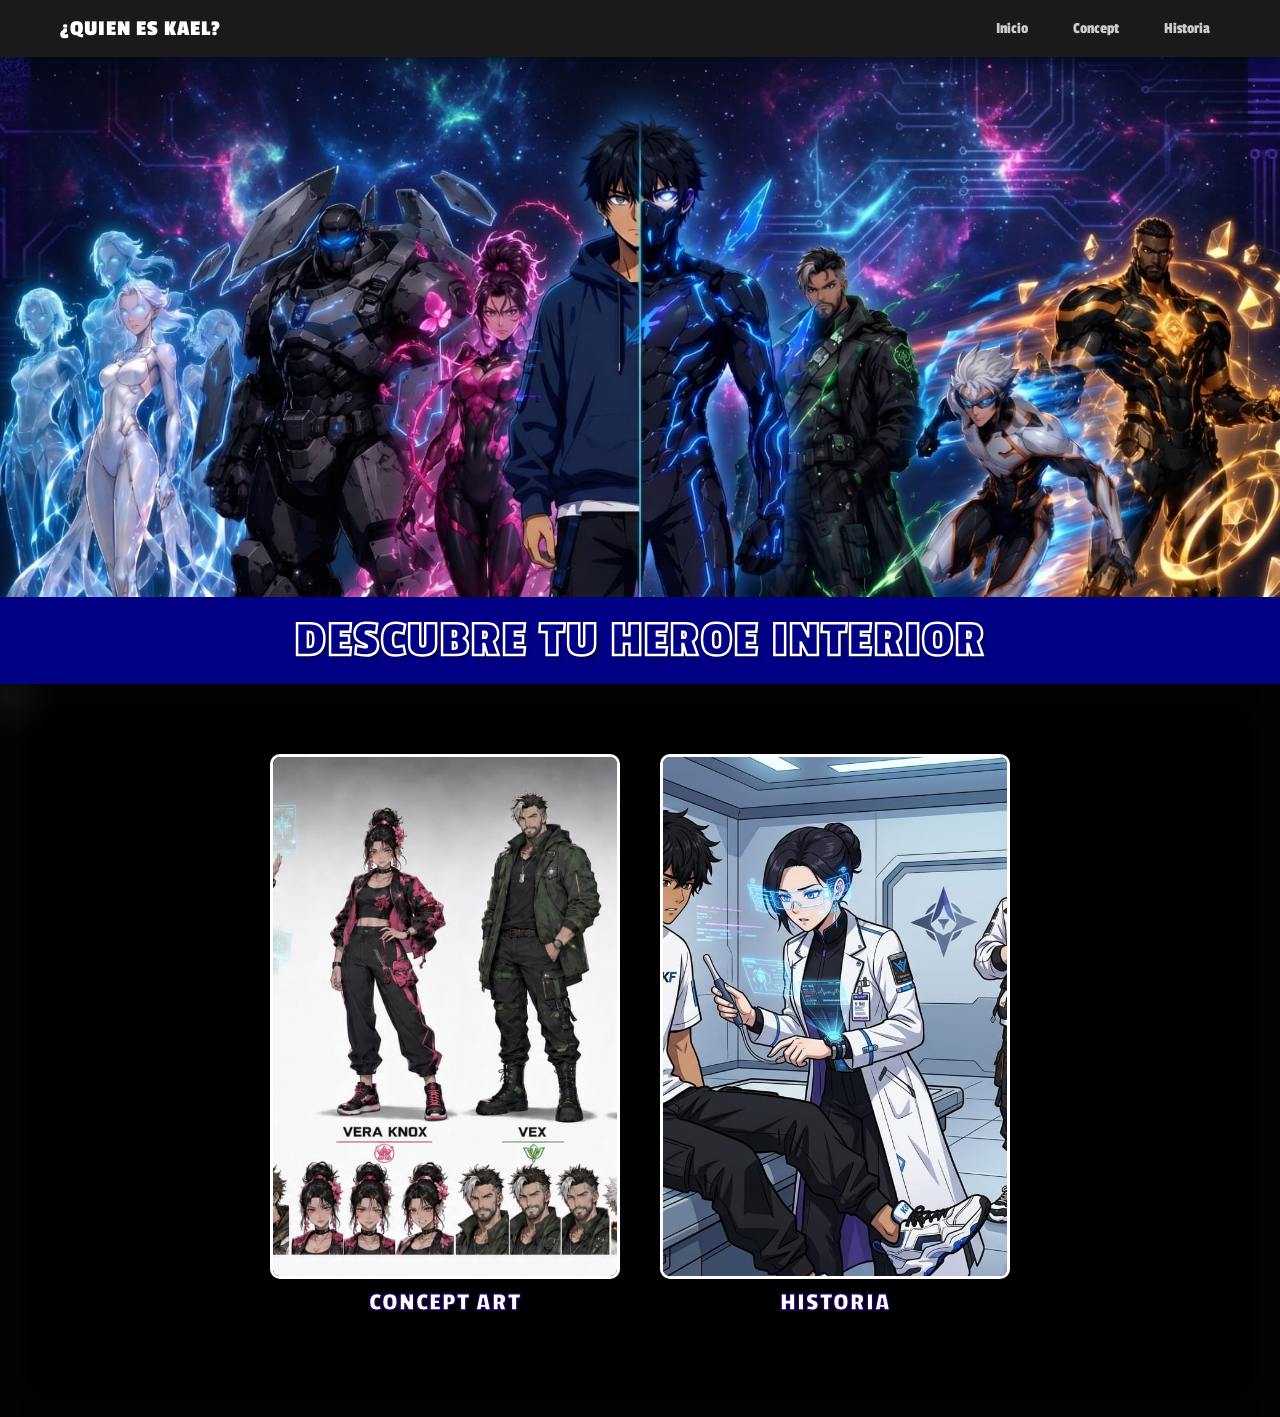
==== index.html @ 36eebc5d "Fix HTML structure and correct tag formatting" ====
<!DOCTYPE html>
<html lang="es-MX">
<head>
    <meta charset="UTF-8">
    <meta name="viewport" content="width=device-width, initial-scale=1.0">
    <title>FORMA BASE</title>
    
    <link rel="stylesheet" href="styles.css">

    <link rel="preconnect" href="https://fonts.googleapis.com">
    <link rel="preconnect" href="https://fonts.gstatic.com" crossorigin>
    <link href="https://fonts.googleapis.com/css2?family=Passion+One:wght@400;700&display=swap" rel="stylesheet">
</head>
<!-- Barra de navegación superior -->
    <header class="main-navbar">
        <div class="nav-container">
            <div class="nav-logo">
                <a href="index.html">¿QUIEN ES KAEL?</a>
            </div>
            <nav class="nav-links">
                <a href="index.html" class="nav-item">Inicio</a>
                <a href="concept.html" class="nav-item">Concept</a>
                <a href="historia.html" class="nav-item">Historia</a>
            </nav>
        </div>
    </header>
<body>

    <main>
        <section class="kos-hero">
            <img class="kos-hero-bg" src="images/portada.jpeg" alt="Kenia Os">
            
    
        </section>

        <div class="kos-banner">
            <h2>DESCUBRE TU HEROE INTERIOR</h2>
        </div>

        <section class="kos-menu-section">
            <img class="kos-blur-bg" src="images/fondo.jpeg" alt="" aria-hidden="true">
            
            <div class="kos-grid">
                <!-- Tarjeta 1 (Imagen arriba, Texto abajo) -->
                <a href="Concept.html" class="kos-card">
                    <div class="kos-card-img">
                        <img src="images/fotoconcept.jpeg" alt="Concept Art">
                    </div>
                    <h3>CONCEPT ART</h3>
                </a>
                
                <a href="historia.html" class="kos-card">
                    <div class="kos-card-img">
                        <img src="images/fotohistoria.jpeg" alt="Historia">
                    </div>
                    <h3>HISTORIA</h3>
                </a>
                
            </div>
        </section>
    </main>


    <!-- Contenedor flotante para la imagen en pantalla completa -->
    <div id="gallery-lightbox" class="lightbox">
        <span class="lightbox-close">&times;</span>
        <img id="lightbox-img" src="" alt="Imagen ampliada">
    </div>

    <!-- Enlace al script de funcionamiento -->
    <script src="script.js"></script>
</body>
</body>
</html>
---- styles.css ----
/* ==========================================================================
   1. VARIABLES, RESET Y CONFIGURACIÓN BASE
   ========================================================================== */
:root {
    --kos-red: #020084; 
    --kos-dark-red: #1b005a;
    --kos-font: 'Passion One', impact, sans-serif;
}

* {
    margin: 0;
    padding: 0;
    box-sizing: border-box;
}

body {
    background-color: #000000;
    font-family: var(--kos-font);
    overflow-x: hidden;
}
/* ==========================================================================
   BARRA DE NAVEGACIÓN SUPERIOR (NAVBAR)
   ========================================================================== */
.main-navbar {
    background-color: #1a1a1a; /* Un tono oscuro elegante */
    position: sticky; /* Se queda fija arriba al hacer scroll */
    top: 0;
    left: 0;
    width: 100%;
    z-index: 1000; /* Asegura que quede por encima de las imágenes, pero abajo del Lightbox */
    box-shadow: 0 2px 10px rgba(0, 0, 0, 0.3);
}

.nav-container {
    max-width: 1200px;
    margin: 0 auto;
    padding: 15px 20px;
    display: flex;
    justify-content: space-between; /* Alinea logo a la izquierda y enlaces a la derecha */
    align-items: center;
}

.nav-logo a {
    color: #ffffff;
    font-size: 1.4rem;
    font-weight: bold;
    text-decoration: none;
    letter-spacing: 1px;
    transition: color 0.3s ease;
}

.nav-logo a:hover {
    color: #ff4757; /* Cambia al color acento de tu web */
}

.nav-links {
    display: flex;
    gap: 25px; /* Separación entre los botones */
}

.nav-item {
    color: #cccccc;
    text-decoration: none;
    font-size: 1rem;
    font-weight: 500;
    padding: 5px 10px;
    transition: all 0.3s ease;
    position: relative;
}

/* Efecto Hover: Cambia de color */
.nav-item:hover {
    color: #ffffff;
}

/* Indicador visual para la página activa o al pasar el cursor */
.nav-item::after {
    content: '';
    position: absolute;
    width: 0;
    height: 2px;
    bottom: 0;
    left: 10px;
    background-color: #ff4757; /* Color de la línea inferior */
    transition: width 0.3s ease;
}

.nav-item:hover::after,
.nav-item.active::after {
    width: calc(100% - 20px);
}

.nav-item.active {
    color: #ffffff;
}

/* Ajuste para pantallas pequeñas */
@media (max-width: 600px) {
    .nav-container {
        flex-direction: column;
        gap: 10px;
        padding: 10px;
    }
    .nav-links {
        gap: 15px;
    }
}
/* ==========================================================================
   2. SECCIÓN PORTADA (HERO) - INDEX
   ========================================================================== */
.kos-hero {
    position: relative;
    width: 100%;
    height: 60vh; 
    min-height: 400px;
    display: flex;
    align-items: center;
    overflow: hidden;
}

.kos-hero-bg {
    position: absolute;
    top: 0;
    left: 0;
    width: 100%;
    height: 100%;
    object-fit: cover;
    object-position: center top;
    z-index: 1;
}

.kos-vertical-title {
    position: relative;
    z-index: 2;
    display: flex;
    flex-direction: column;
    margin-left: 8%;
    font-size: clamp(3rem, 6vw, 5rem);
    color: var(--kos-red);
    line-height: 0.8;
    text-shadow: 2px 2px 5px rgba(0, 0, 0, 0.8); 
}

/* ==========================================================================
   3. SECCIÓN CINTILLO (BANNER)
   ========================================================================== */
.kos-banner {
    background-color: var(--kos-red);
    padding: 15px 20px;
    text-align: center;
}

.kos-banner h2 {
    font-size: clamp(2rem, 4vw, 3.5rem);
    color: var(--kos-red); 
    -webkit-text-stroke: 2.5px #ffffff; 
    letter-spacing: 2px;
    margin: 0;
    text-shadow: 3px 3px 5px rgba(0, 0, 0, 0.4);
}

/* ==========================================================================
   4. SECCIÓN TARJETAS DE MENÚ (GRID DE 2 COLUMNAS)
   ========================================================================== */
.kos-menu-section {
    position: relative;
    padding: 60px 20px 100px;
    min-height: 60vh;
    display: flex;
    justify-content: center;
    align-items: center; 
    overflow: hidden;
}

.kos-grid {
    position: relative;
    z-index: 10;
    display: grid;
    grid-template-columns: repeat(2, minmax(250px, 350px)); /* Modificado a 2 columnas fijas */
    gap: 40px; 
    justify-content: center; /* Centra las tarjetas en la pantalla */
    align-items: start; 
    max-width: 1100px;
    width: 100%;
}

.kos-blur-bg {
    position: absolute;
    top: 0;
    left: 0;
    width: 100%;
    height: 100%;
    object-fit: cover;
    filter: blur(20px); 
    opacity: 0.7;
    z-index: 1;
}

.kos-card {
    display: flex;
    flex-direction: column;
    align-items: center;
    text-decoration: none;
    transition: transform 0.3s ease;
}

.kos-card:hover {
    transform: translateY(-8px);
}

.kos-card.card-down {
    margin-top: 40px; 
}

.kos-card-img {
    width: 100%;
    aspect-ratio: 2 / 3;
    border: 3px solid #ffffff;
    border-radius: 10px;
    overflow: hidden;
    margin: 10px 0; 
    box-shadow: 0px 10px 20px rgba(0, 0, 0, 0.5);
}

.kos-card-img img {
    width: 100%;
    height: 100%;
    object-fit: cover;
    transition: transform 0.4s ease;
}

.kos-card:hover .kos-card-img img {
    transform: scale(1.05);
}

.kos-card h3 {
    font-size: clamp(1.5rem, 2vw, 2rem);
    color: #ffffff;
    -webkit-text-stroke: 1.5px var(--kos-dark-red); 
    letter-spacing: 1px;
    margin: 0;
    text-shadow: 2px 2px 4px rgba(0,0,0,0.5); 
}

/* ==========================================================================
   5. BOTONES DE NAVEGACIÓN COMUNES (HOME)
   ========================================================================== */
.home-button, .home-button-corner {
    position: absolute;
    top: 25px;
    right: 30px;
    z-index: 100;
    transition: transform 0.3s ease;
}

.home-button:hover, .home-button-corner:hover {
    transform: scale(1.1);
}

.discography-page .home-button {
    position: absolute;
    top: 30px;
    right: 30px;
    z-index: 20;
}

/* ==========================================================================
   6. SECCIÓN: GALERÍA (PÁGINA ANTERIORMENTE DE HISTORIA)
   ========================================================================== */
body.history-page {
    background-color: #fdf9f9; /* Cambiar a #000000 si deseas la galería con fondo negro */
    position: relative;
}

.history-hero {
    width: 100%;
    height: 35vh; 
    min-height: 250px;
    overflow: hidden;
    background-color: #000;
}

.history-hero img {
    width: 100%;
    height: 100%;
    object-fit: cover; 
    object-position: center center; 
}

.history-title {
    font-family: 'Montserrat', sans-serif;
    font-weight: 800;
    font-size: clamp(1.8rem, 4vw, 2.5rem);
    color: var(--kos-red);
    margin-bottom: 40px;
    letter-spacing: 1px;
}

/* NUEVO: Cuadrícula organizada para las 12 imágenes (3 columnas x 4 filas) */
.gallery-container {
    display: grid;
    grid-template-columns: repeat(3, 1fr); 
    gap: 25px; 
    padding: 40px 20px;
    max-width: 1100px;
    margin: 0 auto;
}

.gallery-item {
    width: 100%;
    aspect-ratio: 1 / 1; 
    overflow: hidden;
    border: 3px solid var(--kos-red); 
    border-radius: 10px;
    box-shadow: 0px 8px 15px rgba(0, 0, 0, 0.3);
}

.gallery-item img {
    width: 100%;
    height: 100%;
    object-fit: cover; 
    transition: transform 0.3s ease;
}

.gallery-item:hover img {
    transform: scale(1.06); 
}

/* ==========================================================================
   7. SECCIÓN: DISCOGRAFÍA (MENÚ DE ÁLBUMES)
   ========================================================================== */
body.discography-page {
    margin: 0;
    padding: 0;
    height: 100vh; 
    width: 100vw;
    background-color: #0a0a0a;
    display: flex;
    justify-content: center;
    align-items: center;
    overflow: hidden; 
    position: relative;
}

.disco-bg {
    position: absolute;
    top: 0;
    left: 0;
    width: 100%;
    height: 100%;
    object-fit: cover;
    object-position: 50% 15%; 
    opacity: 0.55; 
    z-index: 1;
}

.deco-squizzle {
    position: absolute;
    z-index: 5;
    pointer-events: none; 
    width: clamp(100px, 20vw, 250px);
}

.deco-top-left { top: 30px; left: 30px; }
.deco-bottom-right { bottom: 30px; right: 30px; }

.album-menu {
    position: relative;
    z-index: 10;
    display: flex;
    flex-direction: column;
    gap: clamp(10px, 2.5vh, 25px); 
    align-items: center;
    justify-content: center;
    height: 100%;
    width: 100%;
    padding: 20px;
}

.album-link {
    display: block;
    transition: transform 0.3s ease, filter 0.3s ease;
}

.album-link img {
    width: clamp(250px, 45vw, 480px); 
    height: auto;
    max-height: 18vh; 
    object-fit: contain;
    filter: drop-shadow(0px 10px 15px rgba(0, 0, 0, 0.8)); 
}

.album-link:hover {
    transform: scale(1.1);
    filter: drop-shadow(0px 0px 15px rgba(255, 255, 255, 0.4)); 
}

/* ==========================================================================
   8. PLANTILLA MAESTRA DE DETALLE DE ÁLBUMES
   ========================================================================== */
body.album-master-page {
    background-color: #050505;
    background-image: url('images/fondo_estrellas.jpg'); 
    background-size: cover;
    background-position: center;
    background-attachment: fixed; 
    color: #ffffff;
    font-family: 'Montserrat', sans-serif;
    margin: 0;
    padding: 0;
    min-height: 100vh;
    position: relative;
}

.album-bg {
    position: fixed; 
    top: 0;
    left: 0;
    width: 100vw;
    height: 100vh;
    object-fit: cover;
    object-position: 50% 15%;
    z-index: 0; 
    opacity: 0.6; 
    pointer-events: none; 
}

.album-detail-container {
    position: relative;
    z-index: 10; 
    max-width: 900px;
    margin: 0 auto;
    padding: 60px 20px 80px;
    display: flex;
    flex-direction: column;
    align-items: center;
}

.album-logo-wrapper {
    margin-bottom: 25px;
}

.album-logo-wrapper img {
    width: clamp(200px, 30vw, 350px);
    height: auto;
    filter: drop-shadow(0px 5px 15px rgba(255, 255, 255, 0.2)); 
}

.album-lead-text {
    font-size: clamp(1.1rem, 2.5vw, 1.4rem);
    font-weight: 800;
    text-align: center;
    max-width: 750px;
    margin-bottom: 60px;
    line-height: 1.5;
    text-shadow: 2px 2px 4px rgba(0, 0, 0, 0.8);
}

.album-info-grid {
    display: grid;
    grid-template-columns: 1fr 1fr; 
    gap: 50px 60px; 
    align-items: center;
    width: 100%;
}

.info-text p {
    font-size: 1.05rem;
    line-height: 1.7;
    text-align: justify;
    font-weight: 500;
    margin: 0;
}

.info-image {
    display: flex;
    justify-content: center;
}

.info-image.bordered img {
    width: 100%;
    max-width: 380px;
    border-radius: 15px;
    border: 3px solid #ffffff;
    box-shadow: 0 10px 20px rgba(0, 0, 0, 0.5);
}

.info-image.transparent img {
    width: 100%;
    max-width: 250px; 
    filter: drop-shadow(0 10px 15px rgba(0, 0, 0, 0.5));
}

/* ==========================================================================
   9. SECCIÓN TOP CANCIONES (DENTRO DE ÁLBUMES)
   ========================================================================== */
.album-top-tracks {
    width: 100%;
    max-width: 800px;
    margin-top: 80px; 
    background-color: rgba(0, 0, 0, 0.4); 
    border-radius: 15px;
    padding: 40px;
    border: 1px solid rgba(255, 255, 255, 0.1);
    backdrop-filter: blur(10px); 
    -webkit-backdrop-filter: blur(10px);
}

.tracks-heading {
    font-family: var(--kos-font);
    font-size: clamp(2rem, 4vw, 3rem);
    color: #00d2ff; 
    margin-bottom: 5px;
    letter-spacing: 1px;
    text-align: center;
}

.tracks-subtitle {
    font-size: 0.9rem;
    color: #aaaaaa;
    text-align: center;
    margin-bottom: 30px;
    font-style: italic;
}

.track-list {
    display: flex;
    flex-direction: column;
    gap: 10px; 
}

.track-item {
    display: flex;
    justify-content: space-between; 
    align-items: center;
    padding: 15px 20px;
    border-radius: 8px;
    text-decoration: none; 
    transition: background-color 0.3s ease, transform 0.2s ease;
}

.track-item:hover {
    background-color: rgba(255, 255, 255, 0.08); 
    transform: scale(1.02); 
}

.track-left {
    display: flex;
    align-items: center;
    gap: 20px;
}

.track-number {
    font-family: var(--kos-font);
    font-size: 1.5rem;
    color: #00d2ff; 
    width: 25px; 
    text-align: right;
}

.track-name {
    font-weight: 700;
    font-size: 1.1rem;
    color: #ffffff;
}

.track-right {
    font-weight: 600;
    font-size: 1rem;
    color: #cccccc;
}

.track-views {
    letter-spacing: 0.5px;
}

/* ==========================================================================
   10. SECCIÓN: PRODUCTOS (MERCH)
   ========================================================================== */
body.products-page {
    margin: 0;
    padding: 0;
    background-color: #000000;
    min-height: 100vh;
    overflow-x: hidden; 
}

.products-container {
    display: flex;
    flex-direction: column;
    width: 100%;
    height: 100vh; 
    min-height: 800px; 
}

.product-banner {
    position: relative;
    flex: 1; 
    display: flex;
    align-items: center;
    text-decoration: none;
    transition: filter 0.3s ease;
}

.product-banner:hover {
    filter: brightness(1.15); 
}

.bg-blue { background: linear-gradient(to bottom, #00173d 0%, #0072ff 50%, #000a1a 100%); }
.bg-grey { background: linear-gradient(to bottom, #111111 0%, #8a8a8a 50%, #050505 100%); }
.bg-red { background: linear-gradient(to bottom, #3a0000 0%, #d40000 50%, #1a0000 100%); }
.bg-darkred { background: linear-gradient(to bottom, #1a0000 0%, #600000 50%, #0a0000 100%); }

.product-title {
    font-family: var(--kos-font);
    font-size: clamp(3rem, 7vw, 6.5rem);
    color: #ffffff;
    text-decoration: underline;
    text-underline-offset: 10px;
    text-decoration-thickness: 6px;
    z-index: 2;
    margin: 0;
    text-shadow: 2px 5px 15px rgba(0, 0, 0, 0.7); 
}

.title-left { margin-left: 15%; margin-right: auto; }
.title-right { margin-right: 15%; margin-left: auto; }

.product-img {
    position: absolute;
    height: 130%; 
    z-index: 10; 
    object-fit: contain;
    transition: transform 0.4s ease;
    filter: drop-shadow(0px 15px 20px rgba(0, 0, 0, 0.8)); 
    pointer-events: none; 
}

.product-banner:hover .product-img {
    transform: scale(1.08) rotate(2deg); 
}

.img-left { left: 8%; top: -15%; }
.img-right { right: 8%; top: -15%; }

.img-kkarma-back {
    right: 2%; 
    top: -15%;
    z-index: 10; 
}

.img-kkarma-front {
    right: 18%; 
    top: -5%; 
    z-index: 11; 
    height: 120%; 
}

/* ==========================================================================
   11. SECCIÓN: CONCIERTOS (TOUR)
   ========================================================================== */
body.conciertos-page {
    margin: 0;
    padding: 0;
    background-color: #000000;
    min-height: 100vh;
    display: flex;
    align-items: center;
    justify-content: center;
    overflow-x: hidden;
}

.conciertos-bg {
    position: fixed;
    top: 0;
    left: 0;
    width: 100vw;
    height: 100vh;
    object-fit: cover;
    object-position: center; 
    z-index: 0;
    opacity: 0.65; 
    pointer-events: none;
}

.conciertos-container {
    position: relative;
    z-index: 10;
    display: flex;
    flex-wrap: wrap;
    width: 100%;
    max-width: 1300px;
    padding: 60px 40px;
    align-items: center;
    justify-content: space-between;
    gap: 60px;
}

.fechas-list {
    flex: 1.5; 
    min-width: 320px;
}

.fechas-list ul {
    list-style-type: disc;
    padding-left: 20px;
    margin: 0;
}

.fechas-list li {
    font-family: 'Montserrat', sans-serif;
    font-weight: 800; 
    font-size: clamp(1.1rem, 2vw, 1.5rem); 
    line-height: 1.4;
    margin-bottom: 10px;
    letter-spacing: 0.5px;
    text-shadow: 2px 2px 6px rgba(0, 0, 0, 1), -1px -1px 4px rgba(0, 0, 0, 0.8);
}

.fechas-list li.past-date { color: #c41c1c; }
.fechas-list li.upcoming-date { color: #ffffff; }

.conciertos-image {
    flex: 1;
    min-width: 300px;
    display: flex;
    justify-content: center;
}

.conciertos-image img {
    width: 100%;
    max-width: 420px;
    border-radius: 18px; 
    border: 4px solid #ffffff; 
    box-shadow: 0px 15px 30px rgba(0, 0, 0, 0.7);
    transition: transform 0.4s ease;
}

.conciertos-image img:hover {
    transform: scale(1.05) rotate(-2deg); 
}

/* ==========================================================================
   12. MEDIA QUERIES (DISEÑO RESPONSIVO UNIFICADO)
   ========================================================================== */

/* Tablets y pantallas medianas (hasta 900px) */
@media (max-width: 900px) {
    .kos-grid {
        grid-template-columns: repeat(2, 1fr); 
        gap: 40px;
    }
    .conciertos-container {
        flex-direction: column-reverse; 
        padding: 80px 20px 40px;
        gap: 40px;
    }
    .fechas-list li {
        font-size: 1.05rem; 
    }
}

/* Dispositivos Móviles Grandes y Medios (hasta 768px) */
@media (max-width: 768px) {
    .gallery-container {
        grid-template-columns: 1fr; /* La galería pasa a una sola columna en móvil */
        gap: 20px;
    }
    .album-info-grid {
        grid-template-columns: 1fr; 
        gap: 40px;
    }
    .info-text p {
        text-align: center; 
    }
    .products-container {
        height: auto; 
        min-height: 100vh;
    }
    .product-banner {
        height: 25vh; 
        min-height: 200px;
    }
    .title-left { margin-left: 5%; }
    .title-right { margin-right: 5%; }
    .product-title {
        text-underline-offset: 4px;
        text-decoration-thickness: 3px;
    }
    .product-img {
        height: 110%; 
    }
    .img-left { left: 2%; }
    .img-right { right: 2%; }
    .img-kkarma-back { right: -5%; height: 100%; }
    .img-kkarma-front { right: 12%; height: 100%; }
}

/* Celulares Pequeños (hasta 500px / 600px) */
@media (max-width: 600px) {
    .kos-hero {
        height: 45vh; 
    }
    .kos-grid {
        grid-template-columns: 1fr; 
        gap: 50px;
    }
    .kos-card.card-down {
        margin-top: 0; /* Quita el escalonado en celular */
    }
    .kos-card-img {
        max-width: 320px; 
    }
    .album-top-tracks {
        padding: 30px 15px;
    }
    .track-item {
        padding: 12px 10px;
    }
    .track-name {
        font-size: 0.95rem;
    }
    .track-views {
        font-size: 0.85rem;
    }
}

/* ==========================================================================
   13. EFECTO LIGHTBOX (PANTALLA COMPLETA PARA LA GALERÍA)
   ========================================================================== */
.lightbox {
    display: none; /* Oculto por defecto */
    position: fixed;
    z-index: 2000; /* Por encima de todo */
    top: 0;
    left: 0;
    width: 100vw;
    height: 100vh;
    background-color: rgba(0, 0, 0, 0.9); /* Fondo negro semitransparente */
    justify-content: center;
    align-items: center;
    cursor: zoom-out;
}

/* La imagen ampliada */
.lightbox img {
    max-width: 90vh; /* Controla el ancho máximo */
    max-height: 85vh; /* Controla el alto máximo para que quepa en cualquier pantalla */
    object-fit: contain; /* ¡CLAVE! Muestra la imagen completa sin recortar absolutamente nada */
    border: 3px solid #ffffff;
    border-radius: 8px;
    box-shadow: 0 10px 25px rgba(0, 0, 0, 0.5);
    animation: zoomIn 0.25s ease; /* Efecto suave de apertura */
}

/* Botón de cerrar (X) */
.lightbox-close {
    position: absolute;
    top: 20px;
    right: 30px;
    color: #ffffff;
    font-size: 50px;
    font-family: Arial, sans-serif;
    cursor: pointer;
    transition: transform 0.2s ease;
}

.lightbox-close:hover {
    transform: scale(1.2);
}

/* Animación de entrada */
@keyframes zoomIn {
    from { transform: scale(0.9); opacity: 0; }
    to { transform: scale(1); opacity: 1; }
}

/* ==========================================================================
   DISEÑO EXCLUSIVO DE LA PÁGINA DE HISTORIA (historia.html)
   ========================================================================== */

/* Contenedor General de la Página */
.story-page {
    max-width: 1200px;
    margin: 40px auto;
    padding: 0 20px;
    color: #e0e0e0;
    font-family: 'Segoe UI', Tahoma, Geneva, Verdana, sans-serif;
}

/* --- SECCIÓN 1: TRAMA Y PÓSTER (Dos Columnas) --- */
.story-hero-section {
    display: flex;
    gap: 40px;
    align-items: flex-start;
}

.story-info {
    flex: 1; /* Toma la mayor parte del espacio izquierdo */
}

.story-title {
    font-size: 2.8rem;
    color: #ffffff;
    text-transform: uppercase;
    letter-spacing: 2px;
    margin-bottom: 30px;
    border-left: 5px solid #00d2d3; /* Detalle azul eléctrico como el traje de Kael */
    padding-left: 15px;
}

.story-block {
    margin-bottom: 25px;
}

.story-block h2 {
    font-size: 1.4rem;
    color: #ffffff;
    display: flex;
    align-items: center;
    gap: 10px;
    margin-bottom: 12px;
}

.accent-dot {
    width: 8px;
    height: 8px;
    background-color: #00d2d3;
    border-radius: 50%;
    display: inline-block;
}

.story-block p {
    line-height: 1.7;
    color: #b3b3b3;
    margin-bottom: 15px;
    text-align: justify;
}

/* Columna del Póster */
.story-poster-container {
    flex: 0 0 380px; /* Mantiene el ancho sugerido para la columna en pantallas grandes */
    position: sticky;
    top: 90px;
}

.poster-frame {
    background-color: #151515;
    border: 2px solid #252525;
    border-radius: 12px;
    padding: 10px;
    box-shadow: 0 15px 35px rgba(0, 0, 0, 0.7);
    transition: transform 0.3s ease;
    
    /* Asegura que el contenedor se acople al tamaño real de la imagen */
    width: 100%; 
    height: auto;
}

.poster-frame:hover {
    transform: translateY(-5px);
    border-color: #00d2d3;
}

.poster-frame img {
    width: 100%;        /* Obliga a la imagen a expandirse al ancho total de la caja */
    height: auto;       /* Calcula el alto automáticamente para no deformar tu diseño */
    display: block;
    object-fit: normal; /* Elimina cualquier restricción de escalado previo */
    border-radius: 6px;
}

/* Separador de Secciones */
.section-divider {
    border: 0;
    height: 1px;
    background: linear-gradient(to right, transparent, #252525, #00d2d3, #252525, transparent);
    margin: 50px 0;
}

/* --- SECCIÓN 2: PERSONAJES --- */
.characters-section {
    margin-top: 20px;
}

.section-title {
    font-size: 2rem;
    color: #ffffff;
    text-align: center;
    margin-bottom: 35px;
    position: relative;
}

/* Rejilla de Tarjetas */
.characters-grid {
    display: grid;
    grid-template-columns: repeat(auto-fill, minmax(320px, 1fr));
    gap: 25px;
}

/* Tarjeta de Personaje */
.character-card {
    background-color: #181818;
    border: 1px solid #282828;
    border-radius: 10px;
    padding: 20px;
    display: flex;
    flex-direction: column;
    transition: all 0.3s ease;
}

.character-card:hover {
    transform: scale(1.02);
    box-shadow: 0 8px 20px rgba(0, 0, 0, 0.4);
}

/* Tarjetas Destacadas (Kael y NUL ocupan el doble de ancho en pantallas grandes) */
.core-character {
    grid-column: span 2;
    border-color: #353535;
    background: linear-gradient(145deg, #181818, #1c1c1c);
}

.antagonist-card {
    border-left: 4px solid #ff4757; /* Detalle rojo para el peligro de NUL */
}

.character-card:not(.core-character) {
    grid-column: span 1;
}

/* Encabezados internos de la tarjeta */
.char-header {
    display: flex;
    justify-content: space-between;
    align-items: center;
    margin-bottom: 15px;
    border-bottom: 1px solid #282828;
    padding-bottom: 10px;
}

.char-header h3 {
    font-size: 1.3rem;
    color: #ffffff;
    margin: 0;
}

.char-header h3 small {
    font-size: 0.85rem;
    color: #888888;
    font-weight: normal;
}

/* Etiquetas/Badges de Roles */
.badge {
    font-size: 0.75rem;
    padding: 4px 10px;
    border-radius: 20px;
    font-weight: bold;
    text-transform: uppercase;
    letter-spacing: 0.5px;
}

.protagonist { background-color: rgba(0, 210, 211, 0.15); color: #00d2d3; border: 1px solid #00d2d3; }
.antagonist { background-color: rgba(255, 71, 87, 0.15); color: #ff4757; border: 1px solid #ff4757; }
.hero { background-color: rgba(255, 255, 255, 0.08); color: #ffffff; }
.support { background-color: rgba(2ffa, 180, 0, 0.15); color: #ffb142; }
.villain { background-color: rgba(165, 94, 234, 0.15); color: #a55eea; }

/* Cuerpo de la tarjeta */
.char-body p {
    font-size: 0.95rem;
    line-height: 1.6;
    color: #aaaaaa;
    margin-bottom: 12px;
}

.char-body strong {
    color: #ffffff;
}

/* --- RESPONSIVIDAD (Ajustes para móviles y tablets) --- */
@media (max-width: 968px) {
    .story-hero-section {
        flex-direction: column;
        align-items: center;
    }
    
    .story-poster-container {
        flex: none;
        width: 100%;
        max-width: 400px;
        position: static;
    }

    .core-character {
        grid-column: span 1; /* En pantallas chicas, todas las tarjetas se adaptan a una sola columna */
    }
}
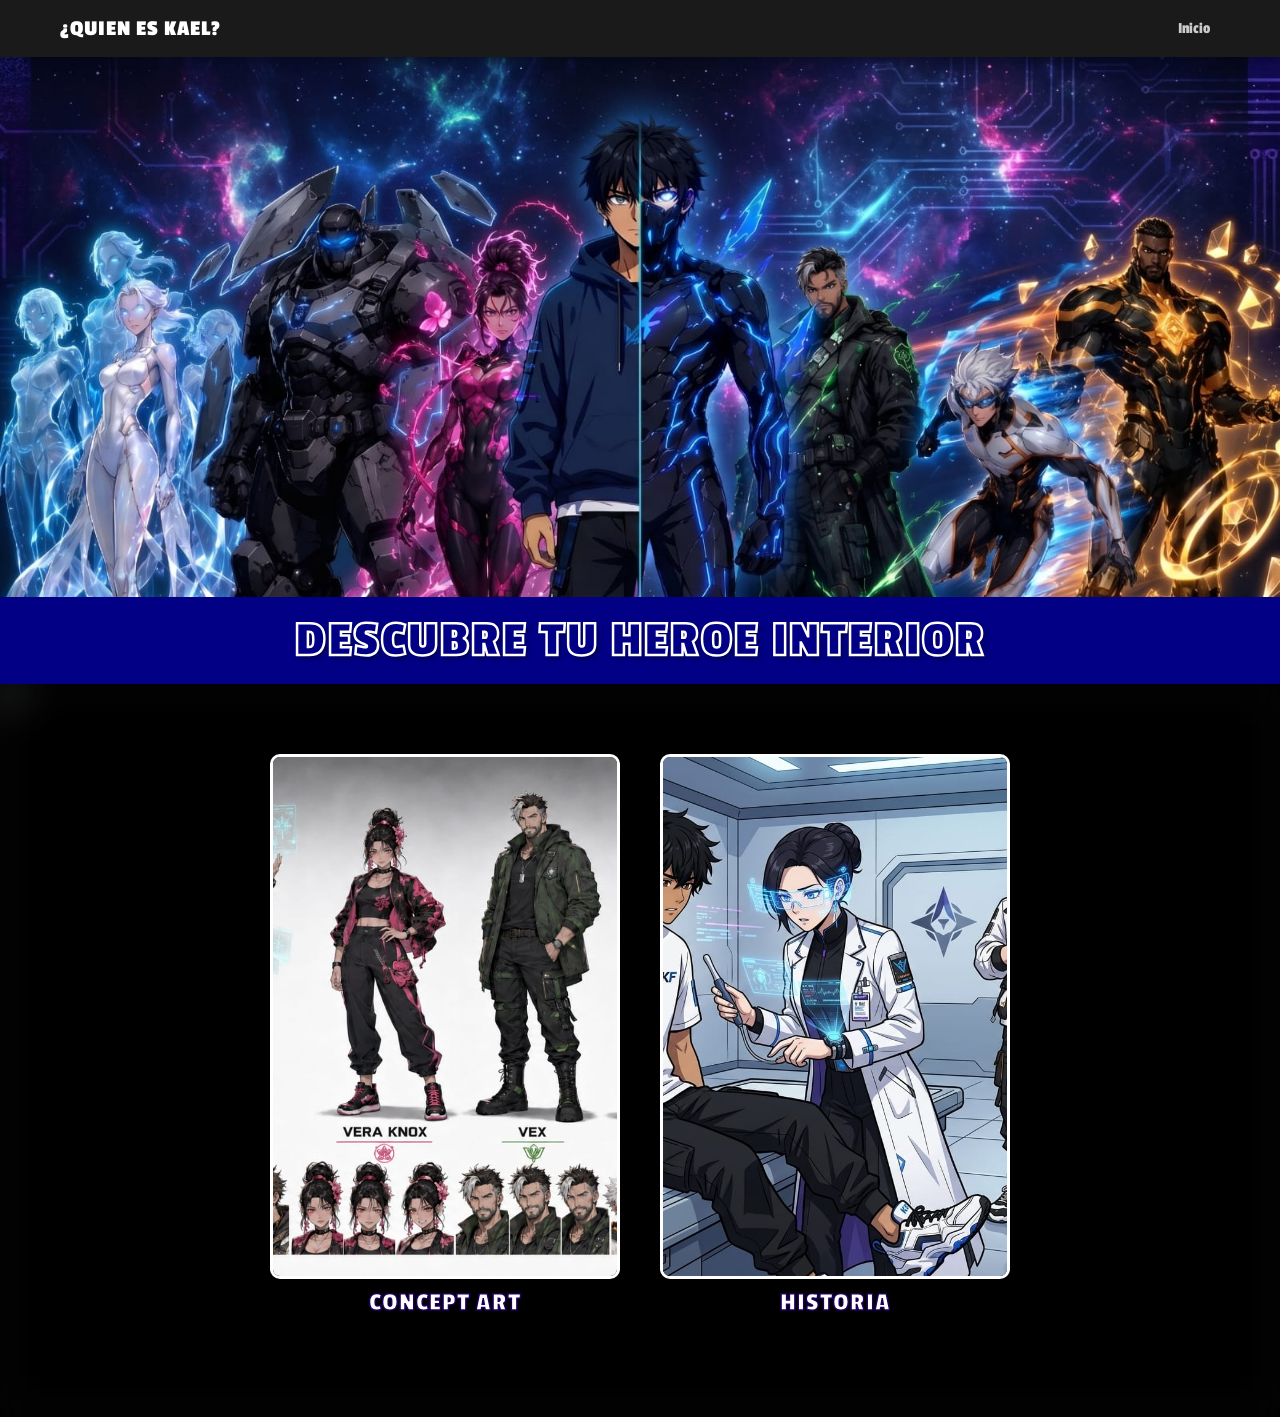
==== commit c8f42618: "con" ====
--- a/index.html
+++ b/index.html
@@ -19,8 +19,6 @@
             </div>
             <nav class="nav-links">
                 <a href="index.html" class="nav-item">Inicio</a>
-                <a href="concept.html" class="nav-item">Concept</a>
-                <a href="historia.html" class="nav-item">Historia</a>
             </nav>
         </div>
     </header>
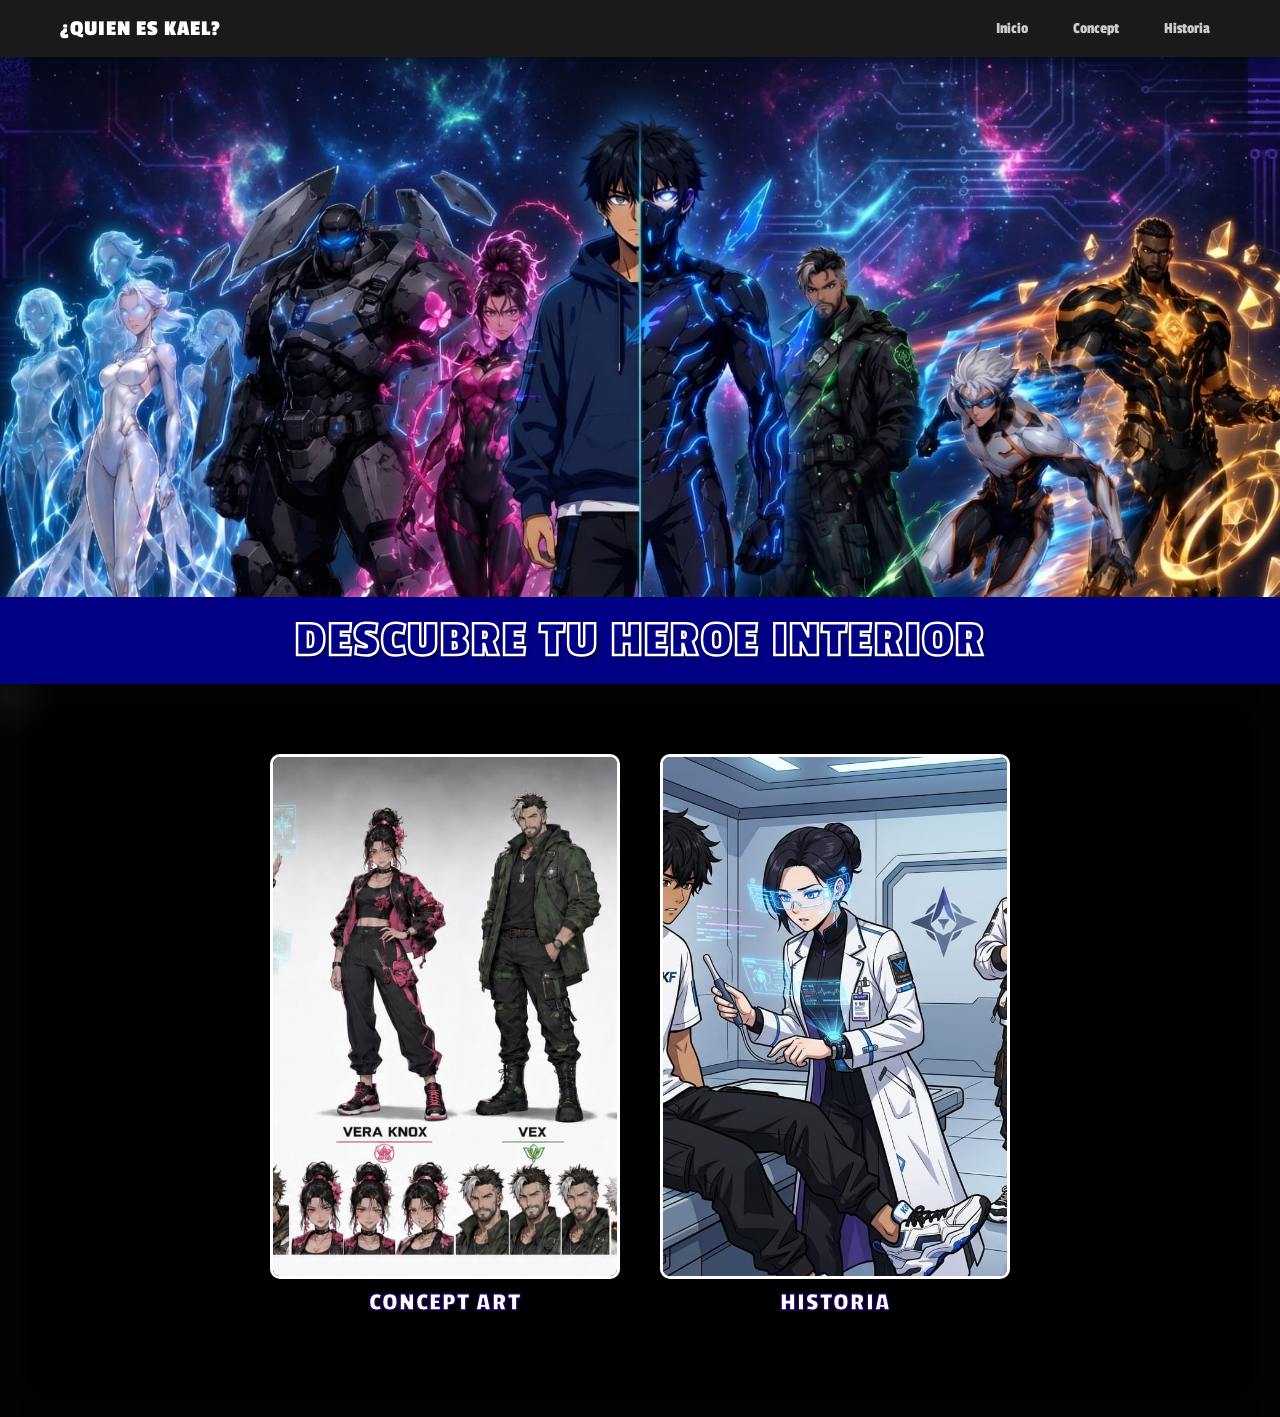
==== commit 9b20c71f: "cambio" ====
--- a/index.html
+++ b/index.html
@@ -19,6 +19,9 @@
             </div>
             <nav class="nav-links">
                 <a href="index.html" class="nav-item">Inicio</a>
+                <a href="Concept.html" class="nav-item">Concept</a>
+                <a href="historia.html" class="nav-item">Historia</a>
+
             </nav>
         </div>
     </header>
